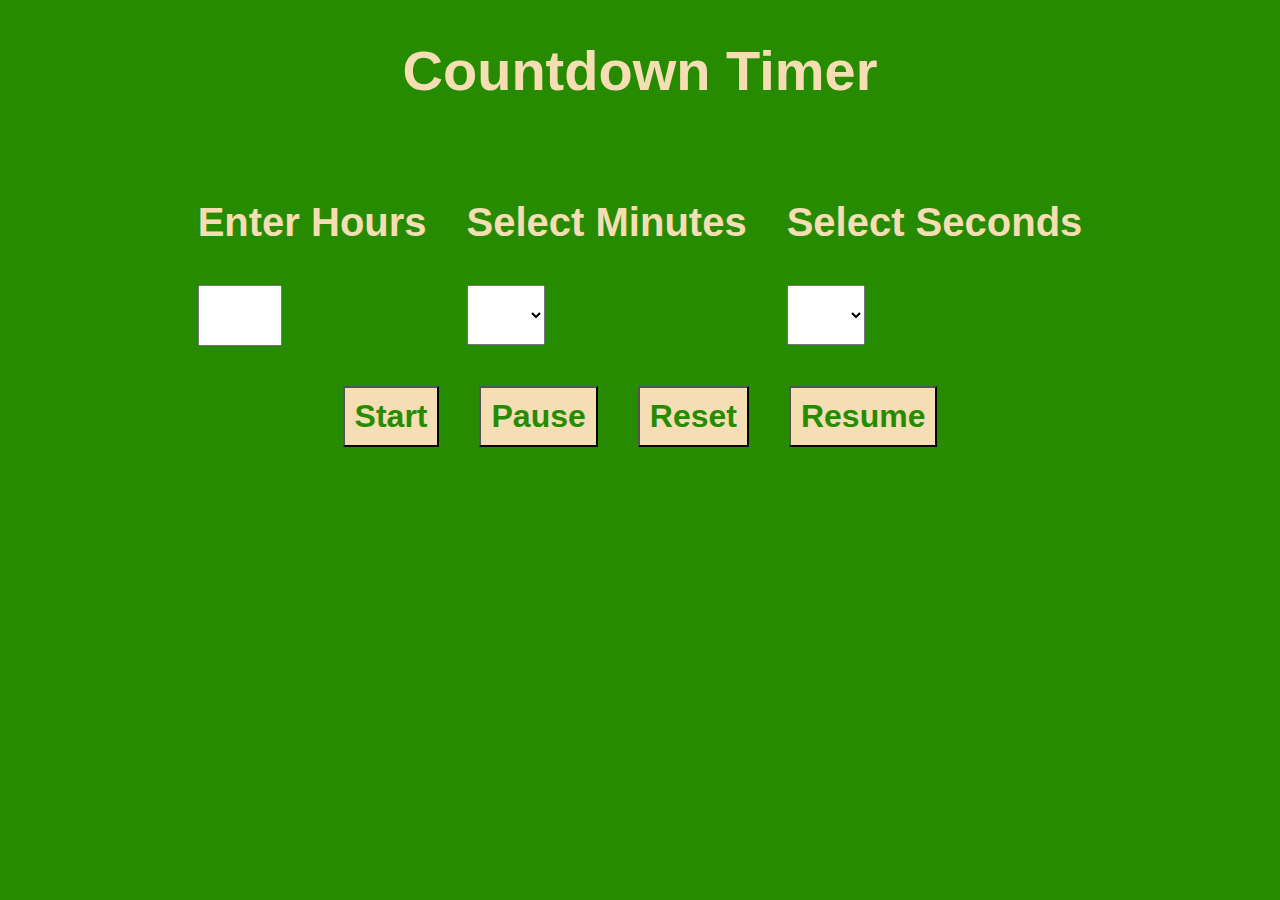
==== public/index.html @ 436dab40 "Completed" ====
<!DOCTYPE html>
<html lang="en">

<head>
    <meta charset="UTF-8">
    <meta name="viewport" content="width=device-width, initial-scale=1.0">
    <title>Timer</title>
    <link rel="stylesheet" href="style.css">
</head>

<body>
    <div class="first">
        <h1>Countdown Timer</h1>
        <div class="main">
            <div class="sub">
                <h3>Enter Hours</h3>
                <input type="number" name="" id="hour">
            </div>
            <div class="sub">
                <h3>Select Minutes</h3>
                <select name="" id="min">
                    <option value="-1"></option>
                    <option value="0">00</option>
                    <option value="1">01</option>
                    <option value="2">02</option>
                    <option value="3">03</option>
                    <option value="4">04</option>
                    <option value="5">05</option>
                    <option value="6">06</option>
                    <option value="7">07</option>
                    <option value="8">08</option>
                    <option value="9">09</option>
                    <option value="10">10</option>
                    <option value="11">11</option>
                    <option value="12">12</option>
                    <option value="13">13</option>
                    <option value="14">14</option>
                    <option value="15">15</option>
                    <option value="16">16</option>
                    <option value="17">17</option>
                    <option value="18">18</option>
                    <option value="19">19</option>
                    <option value="20">20</option>
                    <option value="21">21</option>
                    <option value="22">22</option>
                    <option value="23">23</option>
                    <option value="24">24</option>
                    <option value="25">25</option>
                    <option value="26">26</option>
                    <option value="27">27</option>
                    <option value="28">28</option>
                    <option value="29">29</option>
                    <option value="30">30</option>
                    <option value="31">31</option>
                    <option value="32">32</option>
                    <option value="33">33</option>
                    <option value="34">34</option>
                    <option value="35">35</option>
                    <option value="36">36</option>
                    <option value="37">37</option>
                    <option value="38">38</option>
                    <option value="39">39</option>
                    <option value="40">40</option>
                    <option value="41">41</option>
                    <option value="42">42</option>
                    <option value="43">43</option>
                    <option value="44">44</option>
                    <option value="45">45</option>
                    <option value="46">46</option>
                    <option value="47">47</option>
                    <option value="48">48</option>
                    <option value="49">49</option>
                    <option value="50">50</option>
                    <option value="51">51</option>
                    <option value="52">52</option>
                    <option value="53">53</option>
                    <option value="54">54</option>
                    <option value="55">55</option>
                    <option value="56">56</option>
                    <option value="57">57</option>
                    <option value="58">58</option>
                    <option value="59">59</option>
                </select>
            </div>
            <div class="sub">
                <h3>Select Seconds</h3>
                <select name="" id="sec">
                    <option value="-1"></option>
                    <option value="0">00</option>
                    <option value="1">01</option>
                    <option value="2">02</option>
                    <option value="3">03</option>
                    <option value="4">04</option>
                    <option value="5">05</option>
                    <option value="6">06</option>
                    <option value="7">07</option>
                    <option value="8">08</option>
                    <option value="9">09</option>
                    <option value="10">10</option>
                    <option value="11">11</option>
                    <option value="12">12</option>
                    <option value="13">13</option>
                    <option value="14">14</option>
                    <option value="15">15</option>
                    <option value="16">16</option>
                    <option value="17">17</option>
                    <option value="18">18</option>
                    <option value="19">19</option>
                    <option value="20">20</option>
                    <option value="21">21</option>
                    <option value="22">22</option>
                    <option value="23">23</option>
                    <option value="24">24</option>
                    <option value="25">25</option>
                    <option value="26">26</option>
                    <option value="27">27</option>
                    <option value="28">28</option>
                    <option value="29">29</option>
                    <option value="30">30</option>
                    <option value="31">31</option>
                    <option value="32">32</option>
                    <option value="33">33</option>
                    <option value="34">34</option>
                    <option value="35">35</option>
                    <option value="36">36</option>
                    <option value="37">37</option>
                    <option value="38">38</option>
                    <option value="39">39</option>
                    <option value="40">40</option>
                    <option value="41">41</option>
                    <option value="42">42</option>
                    <option value="43">43</option>
                    <option value="44">44</option>
                    <option value="45">45</option>
                    <option value="46">46</option>
                    <option value="47">47</option>
                    <option value="48">48</option>
                    <option value="49">49</option>
                    <option value="50">50</option>
                    <option value="51">51</option>
                    <option value="52">52</option>
                    <option value="53">53</option>
                    <option value="54">54</option>
                    <option value="55">55</option>
                    <option value="56">56</option>
                    <option value="57">57</option>
                    <option value="58">58</option>
                    <option value="59">59</option>
                </select>
            </div>
        </div>
        <div class="buttons">
            <button class="btn" onclick="start()">Start</button>
            <button class="btn" onclick="pause()">Pause</button>
            <button class="btn">Reset</button>
            <button class="btn">Resume</button>
        </div>
    </div>



    <script src="app.js"></script>
</body>

</html>
---- public/style.css ----
body{
    font-family: Arial, Helvetica, sans-serif;
    background-color: rgb(39, 139, 0);
}
h1{
    display: flex;
    justify-content: center;
    flex-wrap: wrap;
    color: wheat;
    font-size: 3.5em;
}
h3{
    color: wheat;
    font-size: 2.5em;
}
.sub{
    /* display: flex; */
    /* justify-content: center; */
    margin: 20px;
}
.main{
    display: flex;
    justify-content: center;
    flex-wrap: wrap;
}
.buttons{
    display: flex;
    justify-content: center;
    flex-wrap: wrap;
}
.btn{
    padding: 10px;
    margin: 20px;
    font-size: 2em;
    font-weight: bold;
    background-color: wheat;
    color:  rgb(39, 139, 0);
    cursor: pointer;
}
#hour{
    padding: 10px;
    font-size: 2em;
    width: 60px;
}
#min{
    padding: 10px;
    font-size: 2em;
}
#sec{
    padding: 10px;
    font-size: 2em;
}
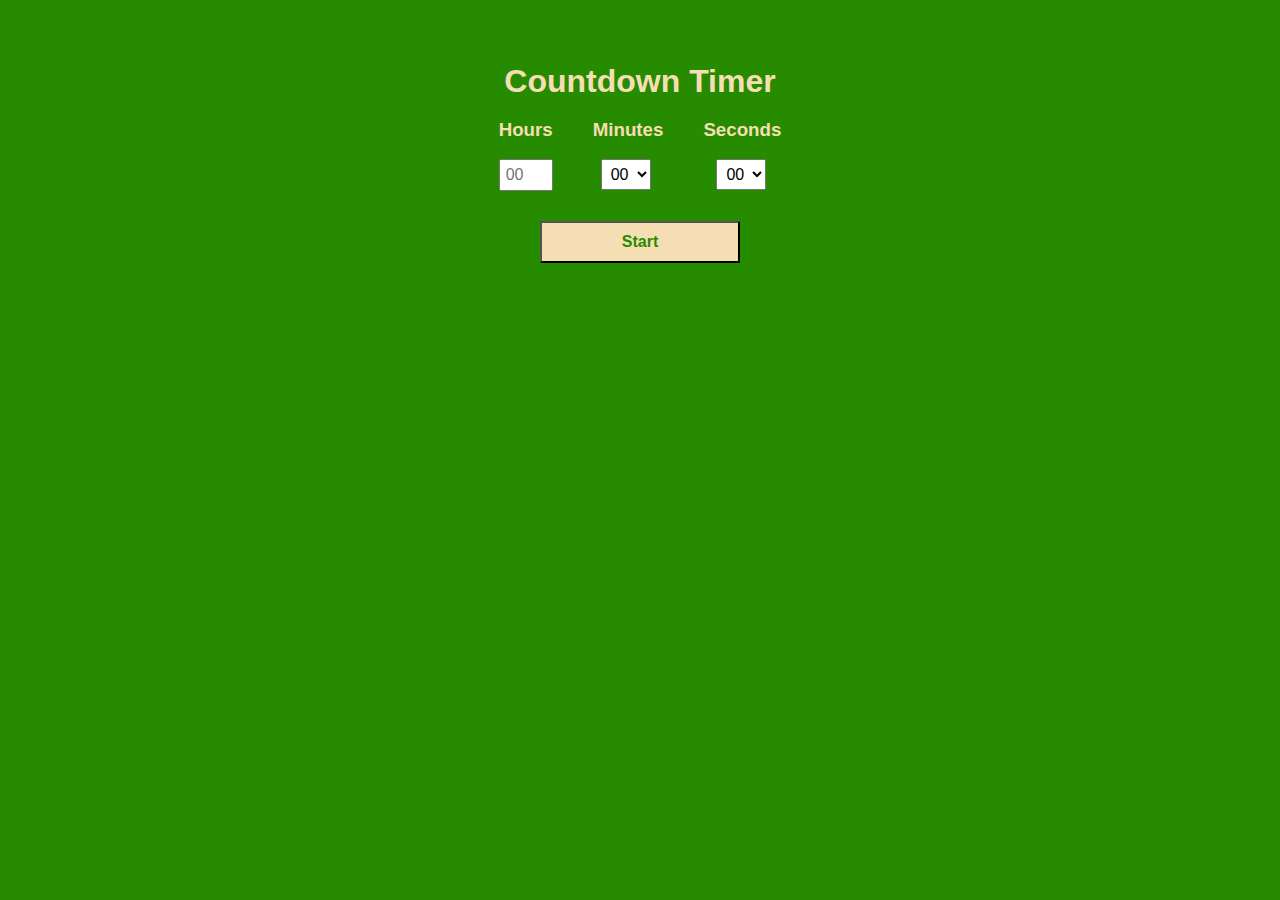
==== commit f402b1bc: "Problems had Solved" ====
--- a/public/index.html
+++ b/public/index.html
@@ -13,13 +13,13 @@
         <h1>Countdown Timer</h1>
         <div class="main">
             <div class="sub">
-                <h3>Enter Hours</h3>
-                <input type="number" name="" id="hour">
+                <h3>Hours</h3>
+                <input type="number" name="" id="hour" placeholder="00">
             </div>
             <div class="sub">
-                <h3>Select Minutes</h3>
+                <h3>Minutes</h3>
                 <select name="" id="min">
-                    <option value="-1"></option>
+                    <option value="-1">00</option>
                     <option value="0">00</option>
                     <option value="1">01</option>
                     <option value="2">02</option>
@@ -83,9 +83,9 @@
                 </select>
             </div>
             <div class="sub">
-                <h3>Select Seconds</h3>
+                <h3>Seconds</h3>
                 <select name="" id="sec">
-                    <option value="-1"></option>
+                    <option value="-1">00</option>
                     <option value="0">00</option>
                     <option value="1">01</option>
                     <option value="2">02</option>
@@ -150,10 +150,10 @@
             </div>
         </div>
         <div class="buttons">
-            <button class="btn" onclick="start()">Start</button>
-            <button class="btn" onclick="pause()">Pause</button>
-            <button class="btn">Reset</button>
-            <button class="btn">Resume</button>
+            <button class="btn" onclick="start()" id="start">Start</button>
+            <button class="btn" onclick="pause()" id="pause">Pause</button>
+            <button class="btn" onclick="resume()" id="resume">Resume</button>
+            <button class="btn" onclick="reset()" id="reset">Reset</button>
         </div>
     </div>
 
--- a/public/style.css
+++ b/public/style.css
@@ -7,15 +7,14 @@
     justify-content: center;
     flex-wrap: wrap;
     color: wheat;
-    font-size: 3.5em;
+    font-size: 2em;
+    position: relative;
+    top: 42px;
 }
 h3{
     color: wheat;
-    font-size: 2.5em;
 }
 .sub{
-    /* display: flex; */
-    /* justify-content: center; */
     margin: 20px;
 }
 .main{
@@ -29,24 +28,40 @@
     flex-wrap: wrap;
 }
 .btn{
-    padding: 10px;
-    margin: 20px;
-    font-size: 2em;
+    padding: 10px 80px;
+    margin: 10px;
+    font-size: 1em;
     font-weight: bold;
     background-color: wheat;
     color:  rgb(39, 139, 0);
     cursor: pointer;
 }
 #hour{
-    padding: 10px;
-    font-size: 2em;
-    width: 60px;
+    padding: 5px;
+    font-size: 16px;
+    width: 40px;
 }
 #min{
-    padding: 10px;
-    font-size: 2em;
+    padding: 5px;
+    font-size: 16px;
+    position: relative;
+    left: 8px;
 }
 #sec{
-    padding: 10px;
-    font-size: 2em;
-}+    padding: 5px;
+    font-size: 16px;
+    position: relative;
+    left: 13px;
+}
+#pause{
+    display: none;
+    padding: 10px 80px;
+}
+#reset{
+    display: none;
+    padding: 10px 35px;
+}
+#resume{
+    display: none;
+    padding: 10px 35px;
+}
